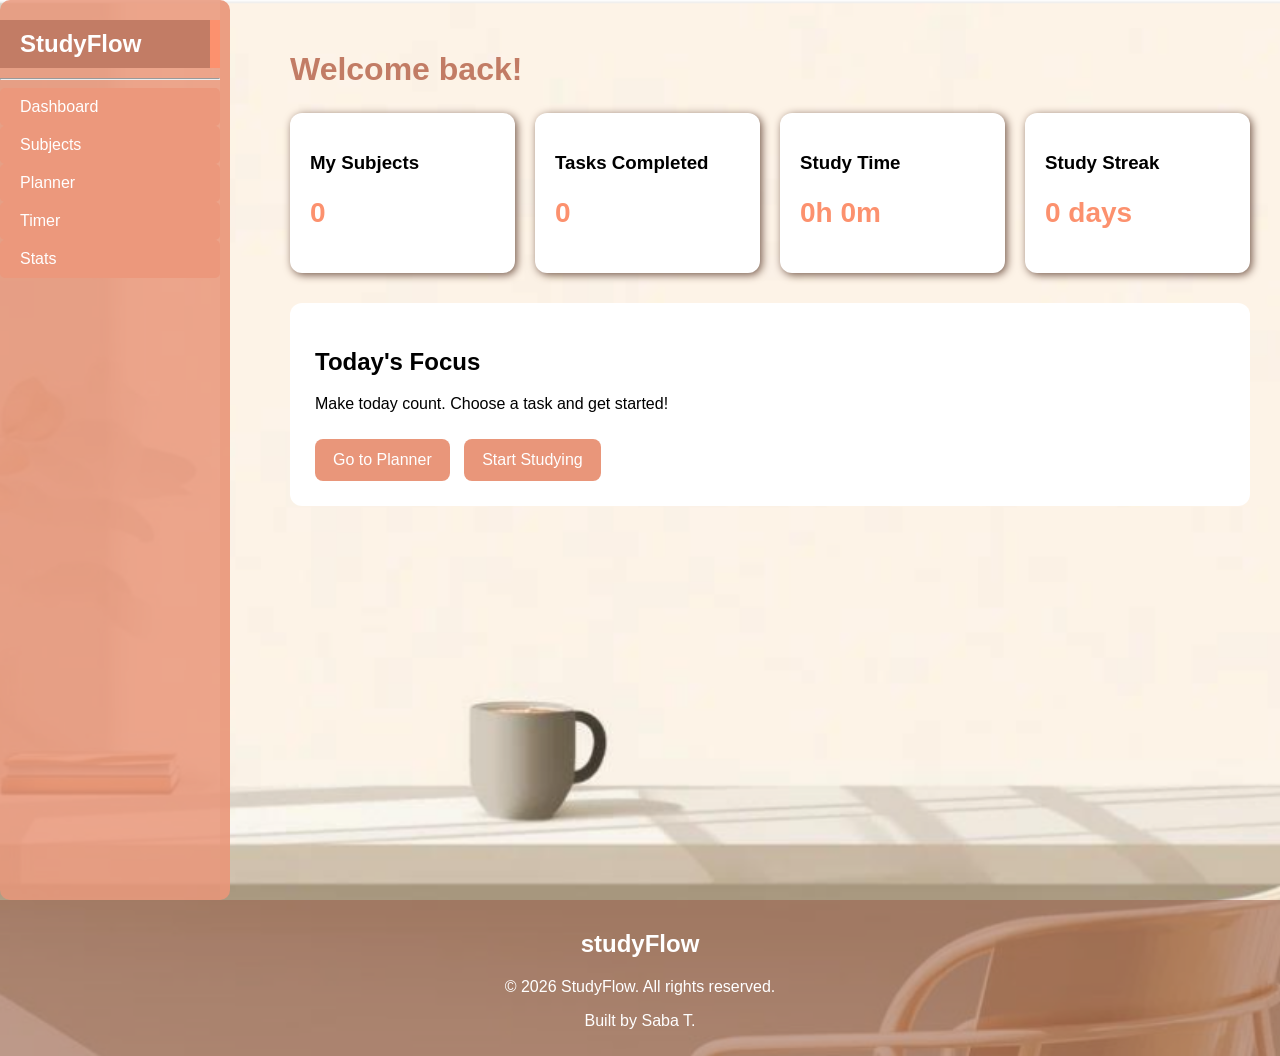
==== dashboard.html @ 930bfe5d "Add files via upload" ====
<!DOCTYPE html>
<html lang="en">
    <head>
         <script src="SF.js"></script>
        <meta name="viewport" content="width=device-width, initial-scale=1.0">
        <title>Daschboard</title>
        <link rel="stylesheet" href="SF.css">
    </head>
    <body>
        <div class="layout">
            <button class="menubtn" onclick="toggleSidebar()">☰</button>
            <div class="overlay" id="overlay" onclick="closeSidebar()"></div>
         <aside id="sidebar">
            <h2>StudyFlow</h2>
            <hr>
            <nav>
        <a class="d" href="dashboard.html">Dashboard</a>
        <a class="s" href="subjects.html">Subjects</a>
        <a class="p" href="planner.html">Planner</a>
        <a class="t" href="timer.html">Timer</a>
        <a class="st" href="stats.html">Stats</a>
            </nav>
        </aside>
        
        <main class="dashboard">
    <h1 id="greeting">Welcome back!</h1>
    <p id="today"></p>

    <section class="dashboard-cards">
        <div class="overview">
            <h3>My Subjects</h3>
            <h2 id="subjectCount">0</h2>
        </div>

        <div class="overview">
            <h3>Tasks Completed</h3>
            <h2>0</h2>
        </div>

        <div class="overview">
            <h3>Study Time</h3>
            <h2>0h 0m</h2>
        </div>

        <div class="overview">
            <h3>Study Streak</h3>
            <h2>0 days</h2>
        </div>
    </section>

    <section class="today-plan">
        <h2>Today's Focus</h2>
        <p>Make today count. Choose a task and get started!</p>
        <a href="planner.html">Go to Planner</a>
        <a href="timer.html">Start Studying</a>
    </section>
</main>
        </div>
        <footer>
            <h2>studyFlow</h2>
            <p>© 2026 StudyFlow. All rights reserved.</p>
            <p>Built by Saba T.</p>
        </footer>
    </body>
</html>
---- SF.css ----
body{margin:0;padding:0;font-family:Arial, sans-serif; color:#000; scroll-behavior:smooth;}
.menubtn{
    
    display:none;
    height:25px;
    width: 90px;
    background-color: #E9967A;
    color: #fff;
    border:white;
    cursor: pointer;
}
#sidebar{
    border-radius:10px;
    border-right:10px solid #e9967a6e;
    width:220px;
    padding:20px 0;
    background-color:#e9967ad7;
    color:#ffffff;
    inset:0 auto 0 0;
    z-index:1000;
}
.overlay{
    display: none;
    position:fixed;
    inset:0;
    background:rgba(0,0,0,0.3);
    z-index:999;
    width:100%;
    height:100%;
    cursor:pointer;
}
.overlay.active{
    display:block;
}
.layout{
    display:grid;
    grid-template-columns:260px 1fr;
    min-height:100vh;
}
#sidebar h2{
    border-right:10px solid #fc916e;
    margin-top:0;
    margin-right:0;
    margin-left:0;
    margin-bottom: 10px;;
    padding:10px 20px;
    background-color:#c27c65;
    color:#fff;
    width:auto;
}
nav a{
    display:block;
    padding:10px 20px;
    color:#fff;
    text-decoration:none;
    background-color:#ec987c;
    border-radius:5px;
    width:auto;
}
nav a:hover{
    background-color:#c27c65;

}
.main{
    color:#000000;
    background-color:#ffc0ab;
    margin: 20px;
    padding:20px;
    display:flex;
}
body {
    background-image: url("Screenshot 2026-10-31 032411.png");
    background-size: cover;
    background-position: center;
    background-repeat: no-repeat;
}
footer{
    background-color:#9c624f94;
    color:#fff;
    text-align:center;
    padding:10px;
    bottom:0;
    width:100%;
    margin-right: 0;
    box-sizing: border-box;
}
.home {
    display: flex;
    flex-direction: column;
    justify-content: center;
    align-items: center;
    gap: 15px;
    text-align: center;
    padding: 30px;
}

.home h1 {
    color: white;
    font-size: 64px;
    margin: 0;
    text-shadow: 2px 2px 5px #75594b;
}

.home p {
    text-decoration:bold;
    text-shadow: 2px 2px 5px #75594b;
    padding: 15px 25px;
    border-radius: 12px;
    color: #634638;
    max-width: 500px;
}
.home a{
    text-decoration: none;
    border-radius: 50px;
    background-color:#e9967ad7 ;
    color:#fff;
    box-shadow: 2px 2px 5px #75594b;
    padding:20px;
}
.home a:hover{
    transform: translateY(-5px);
    transition: 0.3s ease;
}
.dashboard {
    padding: 30px;
}

.dashboard h1 {
    color: #c27c65;
}

.dashboard-cards {
    display: flex;
    flex-wrap: wrap;
    gap: 20px;
    margin-top: 25px;
}

.dashboard-cards .overview {
    flex: 1 1 180px;
    background: white;
    padding: 20px;
    border-radius: 12px;
    box-shadow: 2px 2px 8px #75594b;
}

.dashboard-cards h2 {
    color: #fc916e;
    font-size: 28px;
}

.today-plan {
    background: white;
    padding: 25px;
    margin-top: 30px;
    border-radius: 12px;
}

.today-plan a {
    display: inline-block;
    margin: 10px 10px 0 0;
    padding: 12px 18px;
    background: #e9967a;
    color: white;
    text-decoration: none;
    border-radius: 8px;
}

@media (max-width: 600px) {
    .dashboard {
        padding: 15px;
    }
}
.subject.h1{
    font-size: 72px;
}
.add-btn{
    border-radius: 50%;
    background-color:#fc916e ;
    color:#fff;
   text-align: center;
    width: 40px;
    height: 40px;
    font-size: 24px;
    cursor: pointer;
    transition: 0.3s ease;
}
.subject-input input {
    width: 250px;
    padding: 12px;
    border: 2px solid #E9967A;
    border-radius: 10px;
    font-size: 16px;
    outline: none;
    background-color: white;
}
.subject-card{
    background-color:white;
    border-left: 5px solid #E9967A;
     box-shadow: 2px 2px 5px #75594b;
    border-radius: 12px;
    padding:15px;
    margin:12px 0;
    width: 90%;
    font-size: 18px;
    color: #444;
    transition: 0.3s ease;
    display: flex;
    justify-content: space-between;
    align-items: center;
}
.subject-card:hover{
    transform: translateY(-5px);
}

.delete-button{
    border: none;
    
}
.planner.h1{
    font-size: 72px;
    font-weight: bold;
}
.task-form {
    display: none;
    background: white;
    border-left: #fc916e;
    padding: 25px;
    border-radius: 12px;
    box-shadow: 0 4px 15px rgba(0,0,0,0.15);
    width: 90%;
}
.task-card{
    color: #3a2822;
    display: flex;
    align-items:center;
    gap:15px;
    background: white;
    padding:18px;
    margin:15px 0;
    border-radius: 10px;
    box-shadow: 0 2px 8px rgba(0,0,0,0.1);
}
.task-checkbox{
    width:18px;
    height: 18px;
    cursor: pointer;
}
.task-name{
    font-size:16px;
    font-weight: bold;
}
.task-details{
    margin-left: auto;
    color:gray;
    font-size:13px;

}
.add-plan{
    border-radius:50%;
    color:white;
    background-color: #E9967A;
    box-shadow:0 2px 8px rgba(0,0,0,0.15);
    cursor: pointer;
    width:30px;
    height:30px;
}
.task-form h2 {
    text-align: center;
    color: #E9967A;
    margin-bottom: 20px;
}

.task-form input,
.task-form select {
    width: 100%;
    padding: 12px;
    margin: 10px 0;
    border: 1px solid #ddd;
    border-radius: 8px;
    font-size: 14px;
    box-sizing: border-box;
    outline: none;
}

.task-form input:focus,
.task-form select:focus {
    border-color: #E9967A;
}

.task-form button {
    padding: 11px 18px;
    border: none;
    border-radius: 8px;
    cursor: pointer;
    margin-top: 12px;
}

.task-form .add-task-btn {
    background: #E9967A;
    color: white;
}

.task-form .cancel-btn {
    background: #eee;
    color: #333;
}
.start-time{
    border-radius: 50px;
    background-color:#fff ;
    color:#fc916e;
   text-align: center;
    width: 200px;
    height: 40px;
    font-size: 16px;
    cursor: pointer;
    transition: 0.3s ease;
} 
#Study-Overview{
    border:#000;
    display: flex;
    flex-direction: row;
    flex-wrap: wrap;
    gap:20px;
    border-radius:12px;
    padding:20px;
}
.timer {
    background-color: white;
    padding: 30px;
    border-radius: 15px;
    text-align: center;
    width: fit-content;
    margin: 40px auto;
}

#display {
    font-size: 48px;
    color: #fc916e;
    font-family: monospace;
}
.reset-time,
.start-time {
   border-radius: 15px;
    font-size: 20px;
    color: #fc916e;
    background-color: white;
    border: 1px solid #fc916e;
    padding: 10px 20px;
    cursor: pointer;
    transition: 0.3s ease;
}
.start-time:hover {
    background-color: #fc916e;
    color: white;
}
.reset-time:hover {
    background-color: #fc916e;
    color: white;
}
/* .newsubject{
    border-radius: 12px;
    background-color: #fff;
    border-right:#fc916e;
} */
 @media (max-width: 768px) {
    #sidebar {
        display: none;
    }
    #sidebar.active{
        position: fixed;
        top:0;
        left:0;
        height:100vh;
        z-index:1000;
        display:block;
    }
    .menubtn{display:block;}

}
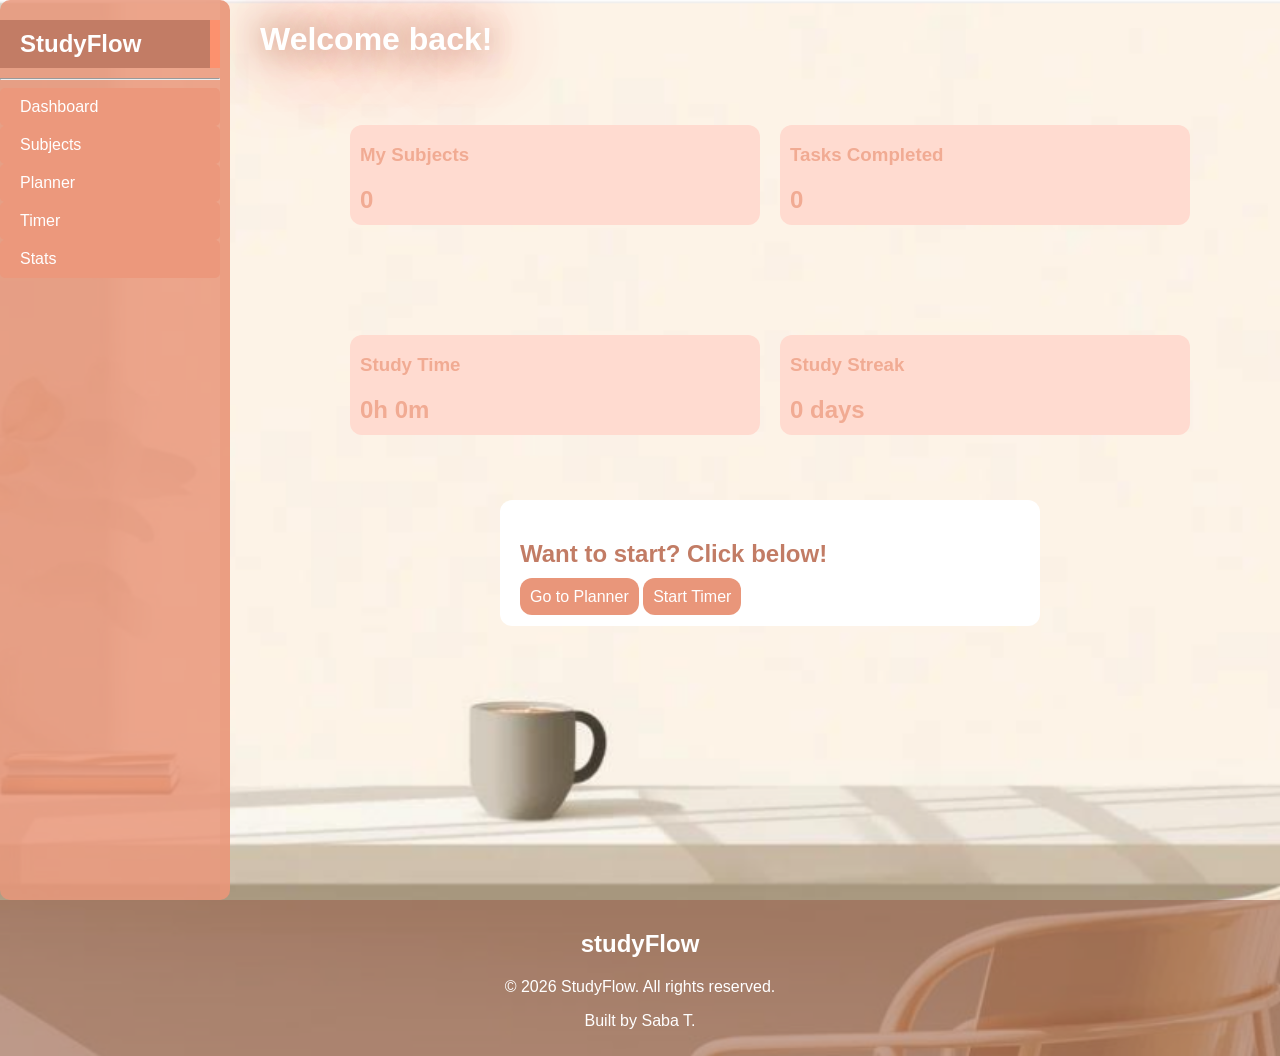
==== commit b921a5b8: "Update dashboard.html" ====
--- a/dashboard.html
+++ b/dashboard.html
@@ -1,6 +1,7 @@
 <!DOCTYPE html>
 <html lang="en">
     <head>
+        <link rel="icon" type="image/png" href="Capture.PNG">
          <script src="SF.js"></script>
         <meta name="viewport" content="width=device-width, initial-scale=1.0">
         <title>Daschboard</title>
@@ -23,36 +24,21 @@
         </aside>
         
         <main class="dashboard">
-    <h1 id="greeting">Welcome back!</h1>
-    <p id="today"></p>
+    <h1>Welcome back!</h1>
 
     <section class="dashboard-cards">
-        <div class="overview">
-            <h3>My Subjects</h3>
-            <h2 id="subjectCount">0</h2>
-        </div>
+        <div class="overview"><h3>My Subjects</h3><h2>0</h2></div>
 
-        <div class="overview">
-            <h3>Tasks Completed</h3>
-            <h2>0</h2>
-        </div>
-
-        <div class="overview">
-            <h3>Study Time</h3>
-            <h2>0h 0m</h2>
-        </div>
-
-        <div class="overview">
-            <h3>Study Streak</h3>
-            <h2>0 days</h2>
-        </div>
+        <div class="overview"><h3>Tasks Completed</h3><h2>0</h2></div>
+        <div class="overview"><h3>Study Time</h3><h2>0h 0m</h2></div>
+        <div class="overview"><h3>Study Streak</h3><h2>0 days</h2></div>
     </section>
 
-    <section class="today-plan">
-        <h2>Today's Focus</h2>
-        <p>Make today count. Choose a task and get started!</p>
+    <section class="redirect">
+     
+        <h2>Want to start? Click below!</h2>
         <a href="planner.html">Go to Planner</a>
-        <a href="timer.html">Start Studying</a>
+        <a href="timer.html">Start Timer</a>
     </section>
 </main>
         </div>
@@ -62,4 +48,4 @@
             <p>Built by Saba T.</p>
         </footer>
     </body>
-</html>+</html>
--- a/SF.css
+++ b/SF.css
@@ -1,6 +1,5 @@
 body{margin:0;padding:0;font-family:Arial, sans-serif; color:#000; scroll-behavior:smooth;}
 .menubtn{
-    
     display:none;
     height:25px;
     width: 90px;
@@ -67,6 +66,7 @@
     margin: 20px;
     padding:20px;
     display:flex;
+    flex-wrap: wrap;
 }
 body {
     background-image: url("Screenshot 2026-10-31 032411.png");
@@ -121,55 +121,51 @@
     transform: translateY(-5px);
     transition: 0.3s ease;
 }
-.dashboard {
-    padding: 30px;
-}
-
-.dashboard h1 {
-    color: #c27c65;
-}
-
-.dashboard-cards {
-    display: flex;
-    flex-wrap: wrap;
-    gap: 20px;
-    margin-top: 25px;
-}
-
-.dashboard-cards .overview {
-    flex: 1 1 180px;
-    background: white;
+.dashboard h1{
+    color:#fff;
+    text-shadow: 0 0 30px #c27c65,
+    0 0 60px #c27c65,
+    0 0 90px #c27c65;
+
+}
+.dashboard-cards{
+    min-height: 400px;
+    display: flex;
+    justify-content:center;
+    align-items: center;
+    flex-wrap:wrap;
+    gap:20px;
+}
+.overview{
+    padding-left:10px;
+    width:400px;
+    height:100px;
+    color: #f1ab93;
+    background-color:#ffdbd0;
+    border-radius: 12px;
+    border:10px #c27c65;
+}
+.redirect{
+    border-radius: 12px;
+    background-color: #fff;
+    width:500px;
     padding: 20px;
-    border-radius: 12px;
-    box-shadow: 2px 2px 8px #75594b;
-}
-
-.dashboard-cards h2 {
-    color: #fc916e;
-    font-size: 28px;
-}
-
-.today-plan {
-    background: white;
-    padding: 25px;
-    margin-top: 30px;
-    border-radius: 12px;
-}
-
-.today-plan a {
-    display: inline-block;
-    margin: 10px 10px 0 0;
-    padding: 12px 18px;
-    background: #e9967a;
-    color: white;
-    text-decoration: none;
-    border-radius: 8px;
-}
-
-@media (max-width: 600px) {
-    .dashboard {
-        padding: 15px;
-    }
+    margin: 20px auto;
+    box-shadow: -5px 0px -5px 0px;
+    color:#c27c65;
+}
+.redirect a:hover{
+    background-color: #fff;
+    color:#E9967A;
+    border: 2px solid#E9967A;
+}
+.redirect a{
+    border-radius: 12px;
+    background-color: #E9967A;
+    color:white;
+    text-decoration:none;
+    padding: 10px;
+    gap:5px;
 }
 .subject.h1{
     font-size: 72px;
@@ -214,7 +210,10 @@
 }
 
 .delete-button{
+    color:#00000067;
     border: none;
+    border-radius: 10px;
+    box-shadow: #444;
     
 }
 .planner.h1{
@@ -358,11 +357,6 @@
     background-color: #fc916e;
     color: white;
 }
-/* .newsubject{
-    border-radius: 12px;
-    background-color: #fff;
-    border-right:#fc916e;
-} */
  @media (max-width: 768px) {
     #sidebar {
         display: none;
@@ -376,5 +370,34 @@
         display:block;
     }
     .menubtn{display:block;}
-
-}
+}
+.stats{
+     min-height:800px;
+    /* border:8px solid black; */
+    display:flex;
+    justify-content: center;
+    align-items: center;
+    flex-wrap: wrap;
+    gap: 10px;
+  
+}
+.statst.h2{
+    color:#E9967A;
+}
+.stat{
+    display: flex;
+    justify-content: center;
+    align-items: center;
+    font-size: 24px;
+    border-radius: 12px;
+    height:200px;
+    width:350px;
+    background-color:white;
+    color:#E9967A;
+    text-align: center;
+     box-shadow: -5px 5px 5px 0px rgba(0, 0, 0, 0.2);
+     transition: 0.3s ease;
+}
+.stat:hover{
+    transform: translateY(-5px);
+}
